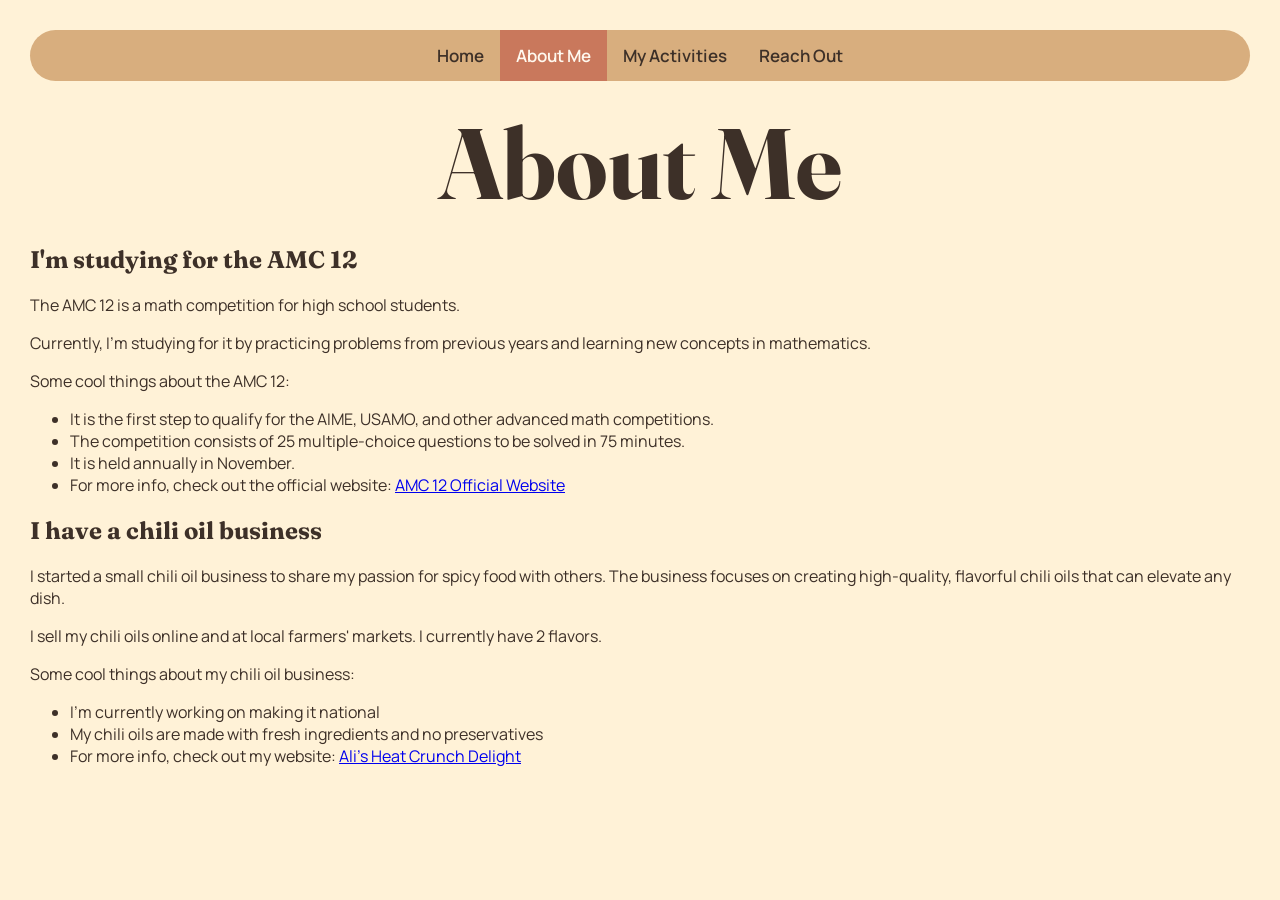
==== AboutMePage/index.html @ 11cc1178 "Created intial About Me Page" ====
<!DOCTYPE html>
<html lang="en">
<head>
    <meta charset="UTF-8">
    <meta name="viewport" content="width=device-width, initial-scale=1.0">
    <title>About Me</title>
    <link rel="stylesheet" href="style.css">
    <link rel="preconnect" href="https://fonts.googleapis.com">
    <link rel="preconnect" href="https://fonts.gstatic.com" crossorigin>
    <link href="https://fonts.googleapis.com/css2?family=Fraunces:opsz,wght@9..144,400;9..144,600;9..144,700&family=Manrope:wght@400;500;600;700&display=swap" rel="stylesheet">
</head>
<body>
    <!-- Navigation Bar --> 
    <header>
        <div class="topnav">
            <a href="../HomePage/index.html">Home</a>
            <a class="active" href="index.html">About Me</a>
            <a href="../HomePage/index.html#activities">My Activities</a>
            <a href="../HomePage/index.html#contact">Reach Out</a>
        </div>
        <h1>About Me</h1>
    </header>
    <section id="AMC12">
        <h2>I'm studying for the AMC 12</h2>
        <p>
            The AMC 12 is a math competition for high school students.
        </p>
        <p>
            Currently, I'm studying for it by practicing problems from previous years and learning new concepts in mathematics.
        </p>
        <p>
            Some cool things about the AMC 12:
        </p>
        <!-- More Info List-->
        <ul>
            <li>It is the first step to qualify for the AIME, USAMO, and other advanced math competitions.</li>
            <li>The competition consists of 25 multiple-choice questions to be solved in 75 minutes.</li>
            <li>It is held annually in November.</li>
            <li>For more info, check out the official website: <a href="https://maa.org/student-programs/amc/" target="_blank">AMC 12 Official Website</a></li>
        </ul>
    </section>
    <section id="chili-oil">
        <h2>I have a chili oil business</h2>
        <p>
            I started a small chili oil business to share my passion for spicy food with others. The business focuses on creating high-quality, flavorful chili oils that can elevate any dish.
        </p>
        <p>
            I sell my chili oils online and at local farmers' markets. I currently have 2 flavors.
        </p>
        <p>
            Some cool things about my chili oil business:
        </p>
        <ul>
            <li>I'm currently working on making it national</li>
            <li>My chili oils are made with fresh ingredients and no preservatives</li>
            <li>For more info, check out my website: <a href="https://alisheatcrunchdelight.com/" target="_blank">Ali's Heat Crunch Delight</a></li>
        </ul>
    </section>
</body>
</html>
---- AboutMePage/style.css ----
/* Color variables - I learned this so that when you want to set like an 'enviornment
variable' sort of thing you can add this so you can use it across the website*/
:root {
  --cream: #fff2d7;
  --peach: #ffe0b5;
  --apricot: #f8c794;
  --caramel: #d8ae7e;

  --off-white: #fff9ef;
  --espresso: #3d3028;
  --cocoa: #6b5142;

  --terracotta: #c9785c;
  --sage: #a8b79e;
  --teal: #688f88;
  --lavender: #b39bc8;
}


/* Whole page */
body {
  margin: 30px;

  /* Manrope for normal text */
  font-family: "Manrope", sans-serif;

  background-color: var(--cream);
  color: var(--espresso);
}


/* Headings */
h1,
h2,
h3 {
  font-family: "Fraunces", Georgia, serif;
}

h1 {
  font-size: 100px;
  text-align: center;
  margin-top: 20px;
  margin-bottom: 20px;
}


/* Top navigation */
.topnav {
  background-color: var(--caramel);
  overflow: hidden;

  display: flex;
  justify-content: center;
  border-radius: 50px; 
}


/* Navigation links */
.topnav a {
  color: var(--espresso);
  text-align: center;
  padding: 14px 16px;
  text-decoration: none;
  font-size: 17px;
  font-weight: 600;
}


/* Hover */
.topnav a:hover {
  background-color: var(--peach);
  color: var(--espresso);
}


/* Current page */
.topnav a.active {
  background-color: var(--terracotta);
  color: var(--off-white);
}

/* Main image */
.main-image {
  display: block;
  margin-left: auto;
  margin-right: auto;
  margin-top: 5px;
  width: 40%;
  height: auto;
  border-radius: 30px; 
  mix-blend-mode: multiply; /* cool thing i learned that makes the image blend with the background color */
}
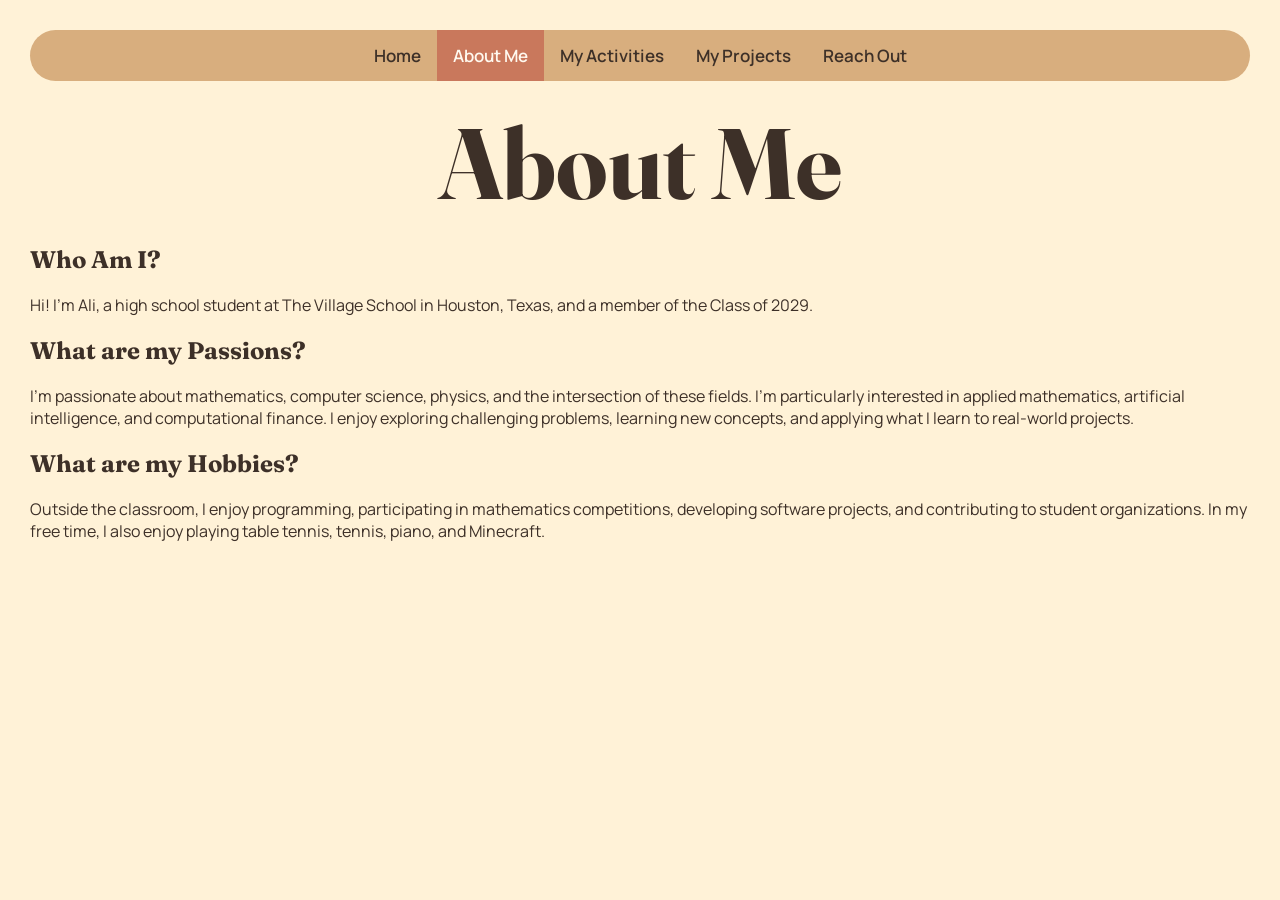
==== commit 01a32cdc: "Update About Me page and Home Page content and structure; add My Activities page with styling" ====
--- a/AboutMePage/index.html
+++ b/AboutMePage/index.html
@@ -15,46 +15,29 @@
         <div class="topnav">
             <a href="../HomePage/index.html">Home</a>
             <a class="active" href="index.html">About Me</a>
-            <a href="../HomePage/index.html#activities">My Activities</a>
-            <a href="../HomePage/index.html#contact">Reach Out</a>
+            <a href="../MyActivitiesPage/index.html">My Activities</a>
+            <a href="../Projects/index.html">My Projects</a>
+            <a href="../Contact/index.html">Reach Out</a>
         </div>
         <h1>About Me</h1>
     </header>
-    <section id="AMC12">
-        <h2>I'm studying for the AMC 12</h2>
+    <section id="WhoAmI">
+        <h2>Who Am I?</h2>
         <p>
-            The AMC 12 is a math competition for high school students.
+            Hi! I'm Ali, a high school student at The Village School in Houston, Texas, and a member of the Class of 2029.
         </p>
+    </section>
+    <section id="Passions">
+        <h2>What are my Passions?</h2>
         <p>
-            Currently, I'm studying for it by practicing problems from previous years and learning new concepts in mathematics.
+            I'm passionate about mathematics, computer science, physics, and the intersection of these fields. I'm particularly interested in applied mathematics, artificial intelligence, and computational finance. I enjoy exploring challenging problems, learning new concepts, and applying what I learn to real-world projects.
         </p>
+    </section>
+    <section id="Hobbies">
+        <h2>What are my Hobbies?</h2>
         <p>
-            Some cool things about the AMC 12:
+            Outside the classroom, I enjoy programming, participating in mathematics competitions, developing software projects, and contributing to student organizations. In my free time, I also enjoy playing table tennis, tennis, piano, and Minecraft.
         </p>
-        <!-- More Info List-->
-        <ul>
-            <li>It is the first step to qualify for the AIME, USAMO, and other advanced math competitions.</li>
-            <li>The competition consists of 25 multiple-choice questions to be solved in 75 minutes.</li>
-            <li>It is held annually in November.</li>
-            <li>For more info, check out the official website: <a href="https://maa.org/student-programs/amc/" target="_blank">AMC 12 Official Website</a></li>
-        </ul>
-    </section>
-    <section id="chili-oil">
-        <h2>I have a chili oil business</h2>
-        <p>
-            I started a small chili oil business to share my passion for spicy food with others. The business focuses on creating high-quality, flavorful chili oils that can elevate any dish.
-        </p>
-        <p>
-            I sell my chili oils online and at local farmers' markets. I currently have 2 flavors.
-        </p>
-        <p>
-            Some cool things about my chili oil business:
-        </p>
-        <ul>
-            <li>I'm currently working on making it national</li>
-            <li>My chili oils are made with fresh ingredients and no preservatives</li>
-            <li>For more info, check out my website: <a href="https://alisheatcrunchdelight.com/" target="_blank">Ali's Heat Crunch Delight</a></li>
-        </ul>
     </section>
 </body>
 </html>
